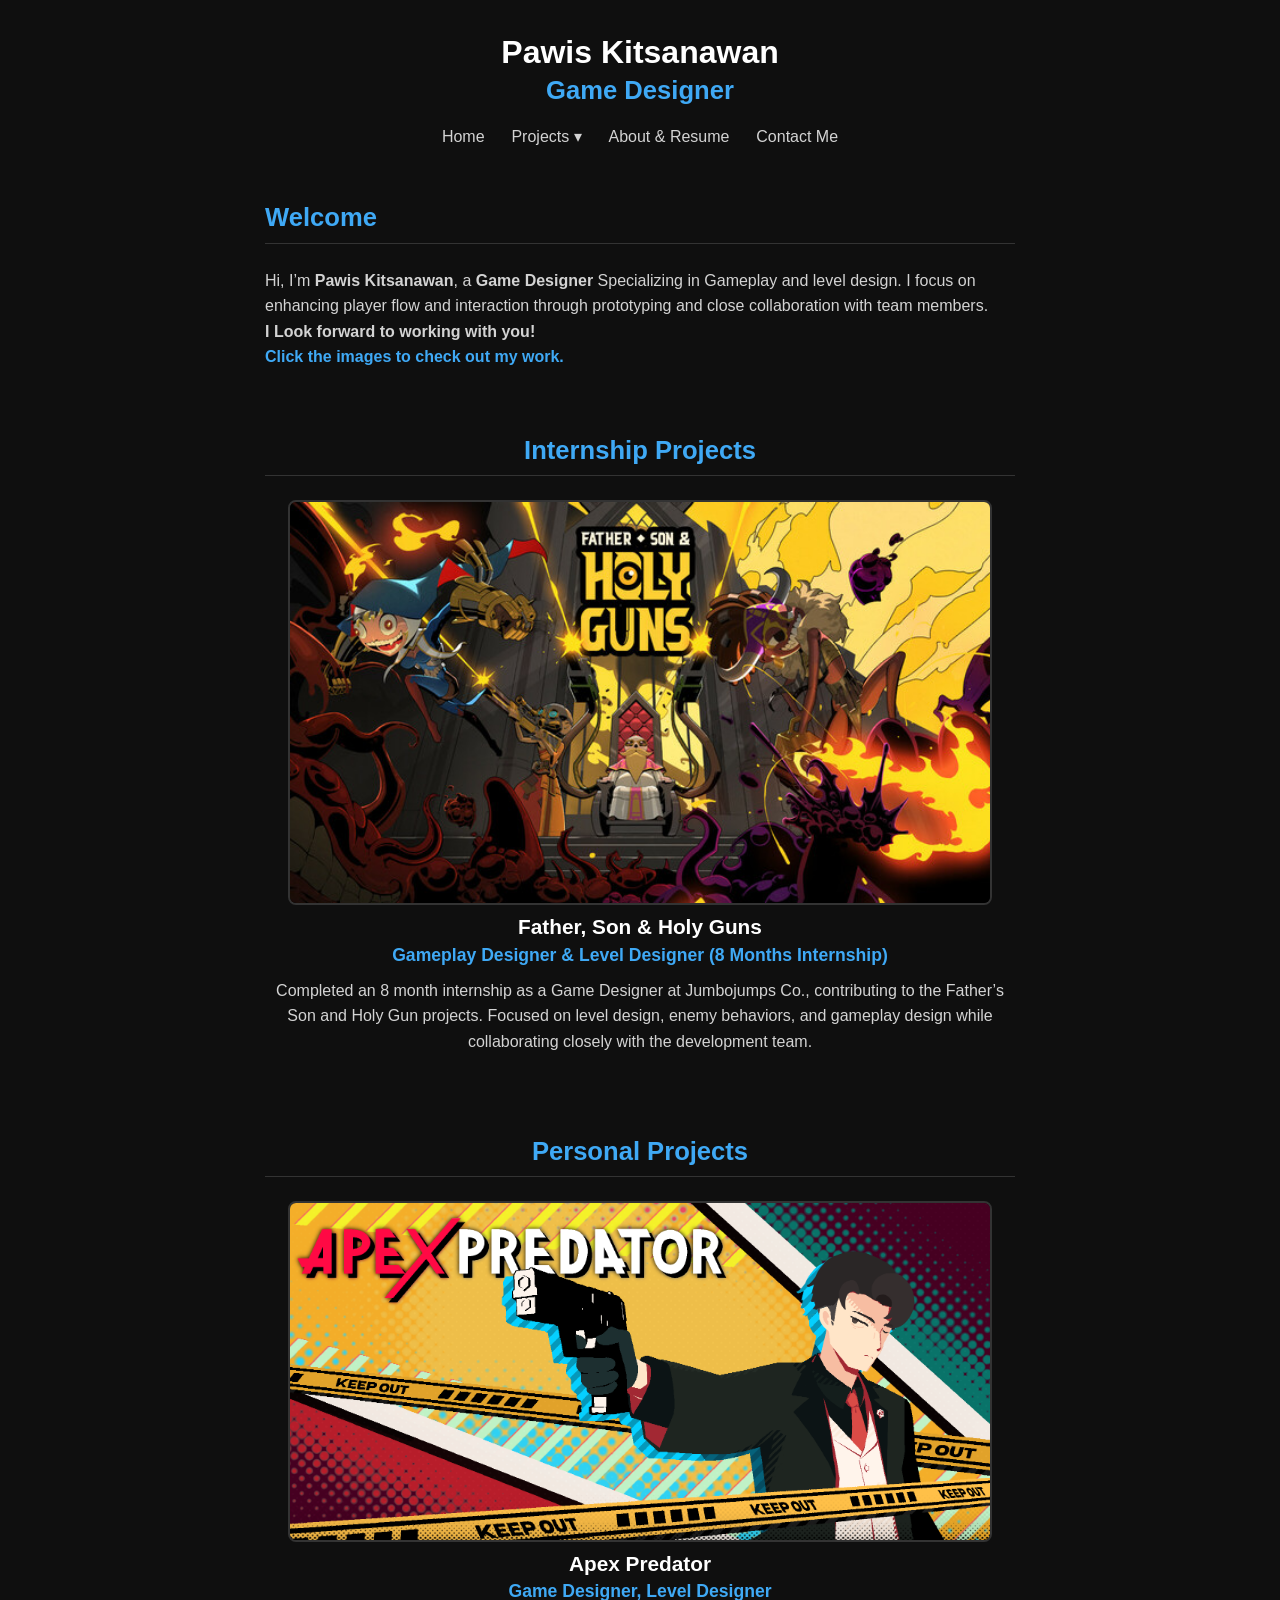
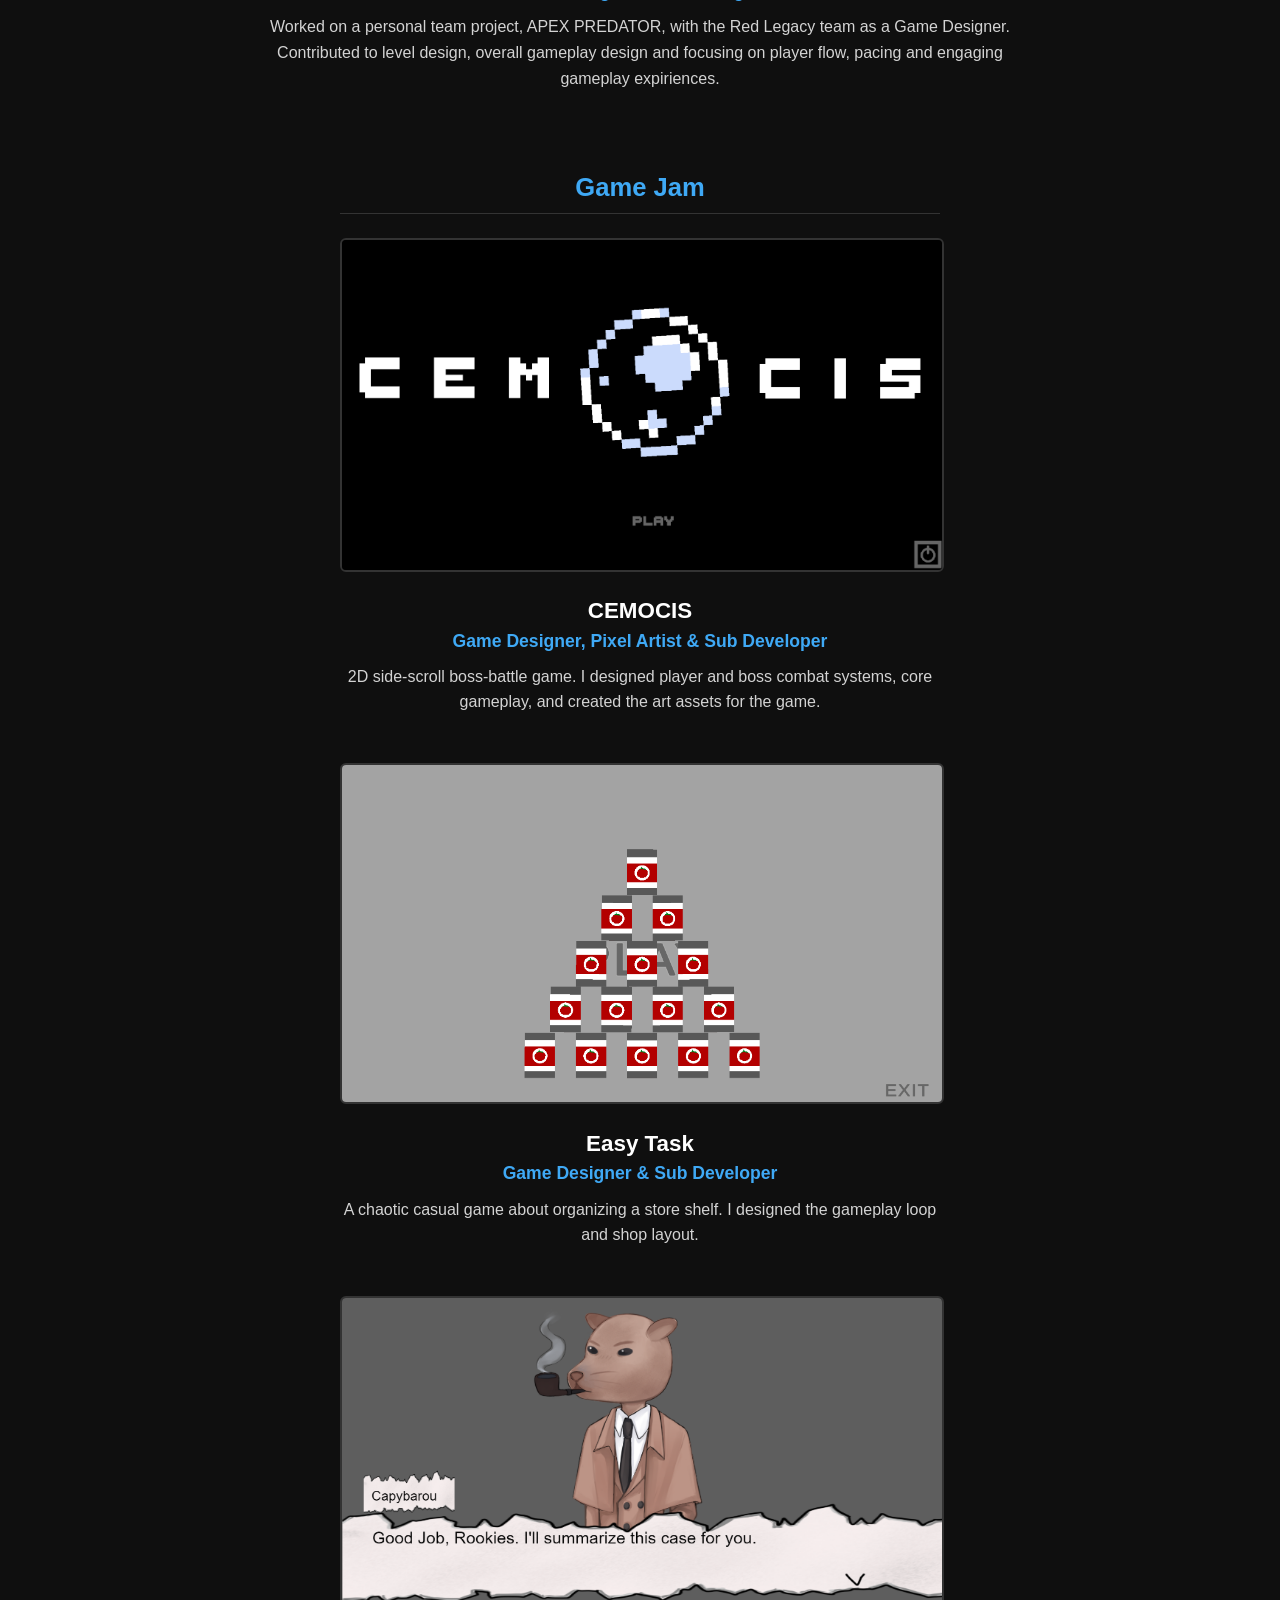
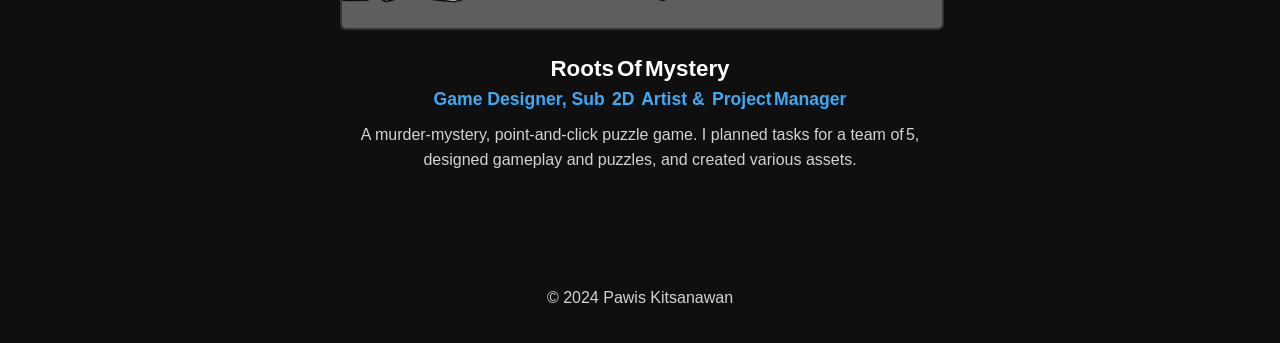
==== index.html @ 5924dfd1 "Add repository" ====
<!DOCTYPE html>
<html lang="en">
<head>
  <meta charset="UTF-8">
  <meta name="viewport" content="width=device-width, initial-scale=1">
  <title>Pawis Kitsanawan – Game Designer</title>
  <link rel="stylesheet" href="style.css">
</head>
<body>

  <header>
    <h1>Pawis Kitsanawan</h1>
    <p class="tagline"><h2><h>Game Designer</h></h2></p>
<nav>
  <a href="index.html">Home</a>
  <div class="dropdown">
    <a href="projects/index.html" class="dropbtn">Projects ▾</a>
    <div class="dropdown-content">
      <a href="projects/internship.html">Internship Project</a>
      <a href="projects/personal.html">Personal Project</a>
      <a href="projects/gamejam.html">Game Jam</a>
    </div>
  </div>
  <a href="about.html">About & Resume</a>
  <a href="contact.html">Contact Me</a>
</nav>
  </header>
  <main>
    <section>
      <h2><h>Welcome</h></h2>
      <p>
        Hi, I’m <strong>Pawis Kitsanawan</strong>, a <strong>Game Designer</strong> Specializing in Gameplay and level design. I focus on enhancing player flow and interaction through prototyping and close collaboration with team members.
		<strong><br>I Look forward to working with you!</strong></p>
		     <p><strong><hi>Click the images to check out my work.</hi></strong></p>
      <p>
		<!-- Project Showcase Section -->
<div class="project-gallery">

<div class="project-item">
      <h2><h>Internship Projects</h></h2>
  <a href="https://store.steampowered.com/app/2840880/Father_Son__Holy_Guns/"target="_blank">
    <img src="images/fatherson.jpg" alt="Father Son Holy Guns cover art">
  </a>
  <h3>Father, Son & Holy Guns</h3>
  <h4 class="role"><h>Gameplay Designer & Level Designer (8 Months Internship)</h4>
  <p>
  Completed an 8 month internship as a Game Designer at Jumbojumps Co., contributing to the Father’s Son and Holy Gun projects. Focused on level design, enemy behaviors, and gameplay design while collaborating closely with the development team.
  </p>
</div>

  <div class="project-item">
  <h2><h>Personal Projects</h></h2>
    <a href="https://toxiciv.itch.io/httpsdrivegooglecomfiled1hp18dl282am8lunawzq1xrdbcywdmcohviewuspshari" target="_blank">
      <img src="images/apexpredator.png" alt="Game 2 cover art">
    </a>
	<h3>Apex Predator</h3>
    <h4 class="role">Game Designer, Level Designer</h></h4>
	<p>Worked on a personal team project, APEX PREDATOR, with the Red Legacy team as a Game Designer. Contributed to level design, overall gameplay design and focusing on player flow, pacing and engaging gameplay expiriences.</p>
  </div>

<div class="project-item">
  <h2><h>Game Jam</h></h2>

  <div class="jam-gallery">

    <!-- Project 1 -->
    <div class="jam-project">
      <a href="https://toxiciv.itch.io/cemocis" target="_blank">
        <img src="images/cemocis.png" alt="CEMOCIS cover art">
      </a>
      <h3>CEMOCIS</h3>
      <h4 class="role">Game Designer, Pixel Artist & Sub Developer</h4>
      <p>
        2D side‑scroll boss‑battle game. I designed player and boss combat systems,
        core gameplay, and created the art assets for the game.
      </p>
    </div>

    <!-- Project 2 -->
    <div class="jam-project">
      <a href="https://toxiciv.itch.io/easy-task" target="_blank">
        <img src="images/easytask.png" alt="Easy Task cover art">
      </a>
      <h3>Easy Task</h3>
      <h4 class="role">Game Designer & Sub Developer</h4>
      <p>
        A chaotic casual game about organizing a store shelf.
        I designed the gameplay loop and shop layout.
      </p>
    </div>

    <!-- Project 3 -->
    <div class="jam-project">
      <a href="https://amiyadango.itch.io/roots-of-mystery" target="_blank">
        <img src="images/roots.png" alt="Roots Of Mystery cover art">
      </a>
      <h3>Roots Of Mystery</h3>
      <h4 class="role">Game Designer, Sub  2D  Artist &  Project Manager</h4>
      <p>
        A murder‑mystery, point‑and‑click puzzle game. I planned tasks for a team of 5,
        designed gameplay and puzzles, and created various assets.
      </p>
    </div>

  </div>
</div>


</div>

      </p>
    </section>
  </main>

  <footer>
    <p>© 2024 Pawis Kitsanawan</p>
  </footer>
</body>
</html>
---- style.css ----
:root {
  --bg: #0f0f0f;
  --text: #d3d3d3;
  --highlight: #3fa9f5;
}

/* --- Base --- */
html, body {
  margin: 0;
  padding: 0;
  font-family: "Inter", "Segoe UI", Roboto, sans-serif; /* unified modern font */
  background-color: var(--bg);
  color: var(--text);
  line-height: 1.7;
}

/* --- Typography consistency --- */
h1, h2, h3, h4, h5 {
  font-family: inherit;
  font-weight: 700;
  line-height: 1.3;
  margin: 0;
}

h1 {
  font-size: 2rem;
  color: #fff;
}

h2 {
  font-size: 1.6rem;
  color: var(--highlight);
  margin: 2rem 0 0.5rem;
}

h3 {
  font-size: 1.3rem;
  color: #fff;
}

h4 {
  font-size: 1.1rem;
  color: var(--highlight);
  font-weight: 600;
  margin: 0.2rem 0 0.7rem 0;
}

p {
  font-size: 1rem;
  color: var(--text);
  margin: 0;
  line-height: 1.6;
}

/* --- Main content area --- */
main {
  max-width: 750px;
  margin: 0 auto;
  padding: 2rem 1rem 5rem;
  margin-top: 0;
  padding-top: 0;
}

/* --- Links --- */
a {
  color: var(--highlight);
  text-decoration: none;
}
a:hover {
  text-decoration: underline;
}

/* --- Header --- */
header {
  text-align: center;
  padding: 2rem 1rem 0.2rem;
}

header a {
  color: inherit;
}
header a:hover {
  color: var(--highlight);
}
hi {
	color: var(--highlight);
}
.tagline {
  margin-top: -2rem;
  color: var(--highlight);
  font-weight: 600;
}

nav {
  margin-top: 1rem;
}
nav a {
  margin: 0 0.7rem;
  font-weight: 500;
  color: var(--text);
}
nav a:hover {
  color: var(--highlight);
}

/* --- Dropdown Menu --- */
.dropdown {
  display: inline-block;
  position: relative;
}

.dropbtn {
  background: none;
  border: none;
  color: var(--text);
  font-size: 1rem;
  cursor: pointer;
  padding: 0;
  margin: 0 0.7rem;
}

.dropbtn:hover {
  color: var(--highlight);
}

.dropdown-content {
  display: none;
  position: absolute;
  background-color: #1a1a1a;
  min-width: 200px;
  border: 1px solid #333;
  box-shadow: 0 0 10px rgba(0,0,0,0.3);
  z-index: 1;
}

.dropdown-content a {
  display: block;
  padding: 0.7rem 1rem;
  color: var(--text);
}

.dropdown-content a:hover {
  background-color: #2a2a2a;
  color: var(--highlight);
}

.dropdown:hover .dropdown-content {
  display: block;
}

/* --- Sections --- */
section {
  margin-top: 3rem;
}
section h2 {
  border-bottom: 1px solid #333;
  padding-bottom: 0.5rem;
  margin-bottom: 1.5rem;
}

/* --- Footer --- */
footer {
  text-align: center;
  padding: 2rem;
  font-size: 0.9rem;
  color: #666;
}

/* --- Utility --- */
.highlight {
  color: var(--highlight);
  font-weight: 600;
}

/* --- Project Gallery --- */
.project-gallery {
  display: flex;
  flex-direction: column;
  gap: 3rem;
  align-items: center;
  margin-top: 2rem;
}

.project-item {
  text-align: center;
}

.project-item img {
  width: 100%;
  max-width: 700px;
  border: 2px solid #333;
  border-radius: 8px;
  transition: transform 0.3s ease, border-color 0.3s ease;
}

.project-item img:hover {
  transform: scale(1.02);
  border-color: var(--highlight);
}

/* --- Jam Gallery --- */
.jam-gallery {
  display: flex;
  flex-direction: column;
  gap: 3rem;
  align-items: center;
  margin-top: 1.5rem;
}

/* Each project block */
.jam-project {
  text-align: center;
  max-width: 600px;
}

/* Images */
.jam-project img {
  width: 100%;
  border: 2px solid #333;
  border-radius: 6px;
  transition: transform 0.3s ease, border-color 0.3s ease;
}

.jam-project img:hover {
  transform: scale(1.02);
  border-color: var(--highlight);
}

/* Game name */
.jam-project h3 {
  margin-top: 1rem;
  margin-bottom: 0.3rem;
  color: #ffffff;
  font-size: 1.4rem;
}

/* Role */
.jam-project .role {
  color: var(--highlight);
  font-weight: 600;
  margin: 0.2rem 0 0.7rem 0;
  font-size: 1.1rem;
}

/* Description */
.jam-project p {
  color: var(--text);
  margin: 0;
  line-height: 1.6;
}

/* --- Project Entry (Internship & Personal) --- */
.project-entry {
  text-align: center;
  max-width: 700px;
  margin: 0 auto 3rem auto;
}

.project-entry img {
  width: 100%;
  border: 2px solid #333;
  border-radius: 6px;
  transition: transform 0.3s ease, border-color 0.3s ease;
}

.project-entry img:hover {
  transform: scale(1.02);
  border-color: var(--highlight);
}

.project-entry h3 {
  margin-top: 1rem;
  margin-bottom: 0.3rem;
  color: #ffffff;
  font-size: 1.4rem;
}

.project-entry .role {
  margin: 0.2rem 0 0.8rem 0;
  color: var(--highlight);
  font-size: 1.1rem;
  font-weight: 600;
}

.project-entry p {
  color: var(--text);
  margin: 0;
  line-height: 1.6;
}

/* --- Responsive --- */
@media (max-width: 600px) {
  main {
    padding: 1.5rem;
  }
  nav a, .dropbtn {
    display: inline-block;
    margin: 0.3rem 0.6rem;
  }
}

/* ABOUT PAGE LAYOUT ------------------------------------------------ */

/* About Page Layout */
.about-container {
  display: flex;
  justify-content: center;
  align-items: flex-start;
  gap: 3rem;
  flex-wrap: wrap;
  margin-top: 3rem;
}

/* Left: photo & icons */
.about-left {
  text-align: center;
  flex: 1 1 250px;
}

.about-photo {
  width: 240px;
  border: 3px solid #444;
  border-radius: 10px;
  margin-bottom: 1rem;
  transition: transform 0.2s;
}


/* Icon Row under Photo */
.about-links {
  display: flex;
  justify-content: center;
  align-items: flex-start;   /* align tops neatly */
  gap: 3rem;                 /* space between icons */
  margin-top: 1rem;
}

.about-icon {
  display: flex;
  flex-direction: column;
  align-items: center;
  text-decoration: none;
  color: var(--highlight);
  font-weight: 600;
  transition: transform 0.2s ease;
}

/* Standardize image sizes so they line up perfectly */
.about-icon img {
  width: 42px;
  height: 42px;             /* forces equal icon box height */
  object-fit: contain;      /* keep aspect ratio within box */
  margin-bottom: 0.4rem;
  transition: transform 0.2s ease;
}

.about-icon:hover {
  transform: scale(1.1);
}

.about-icon span {
  font-size: 1rem;
  color: var(--highlight);
}


/* Right: about text */
.about-right {
  flex: 1 1 400px;
  max-width: 500px;
}

.about-right h2 {
  color: var(--highlight);
  border-bottom: 1px solid #333;
  padding-bottom: 0.3rem;
  margin-bottom: 1rem;
}

.about-right p {
  color: var(--text);
  margin-bottom: 1rem;
  line-height: 1.6;
}

/* Responsive */
@media (max-width: 768px) {
  .about-container {
    flex-direction: column;
    align-items: center;
    text-align: center;
  }

  .about-right h2 {
    text-align: center;
  }

  .about-right p {
    text-align: center;
  }
}
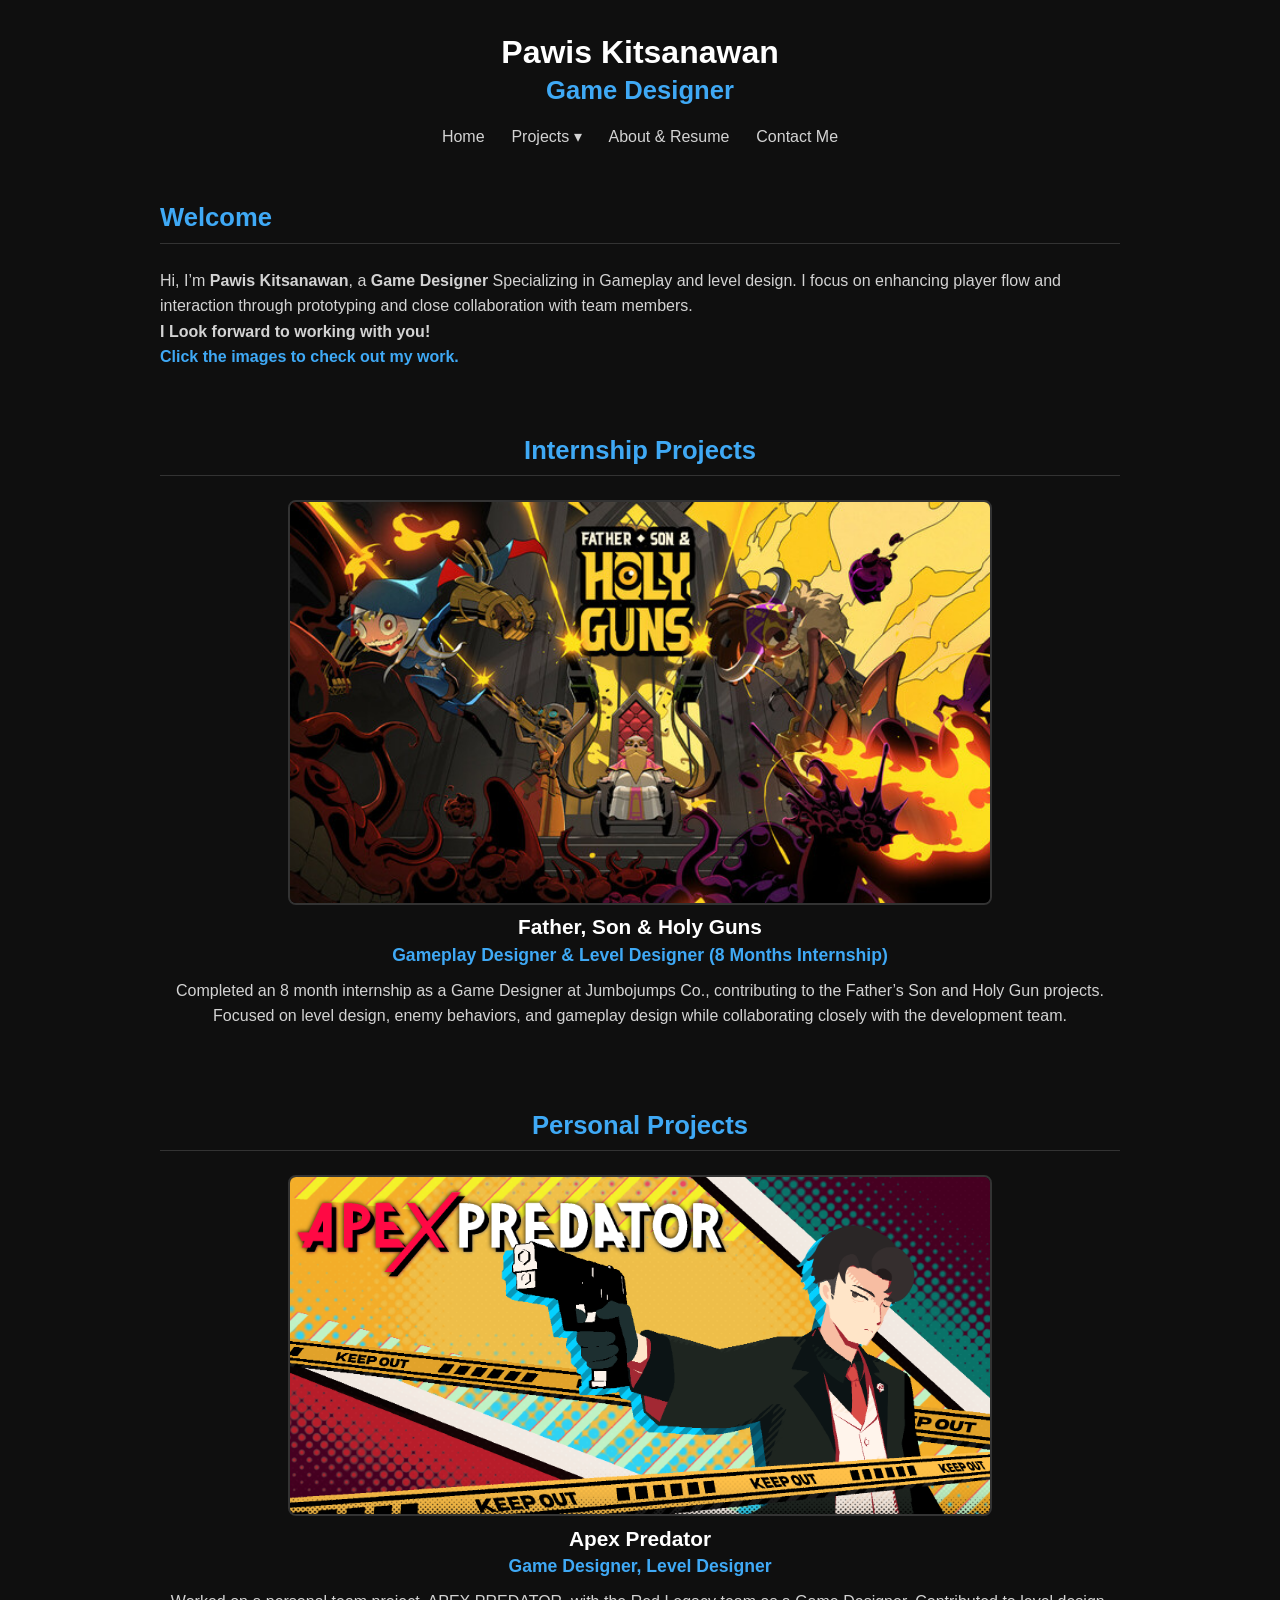
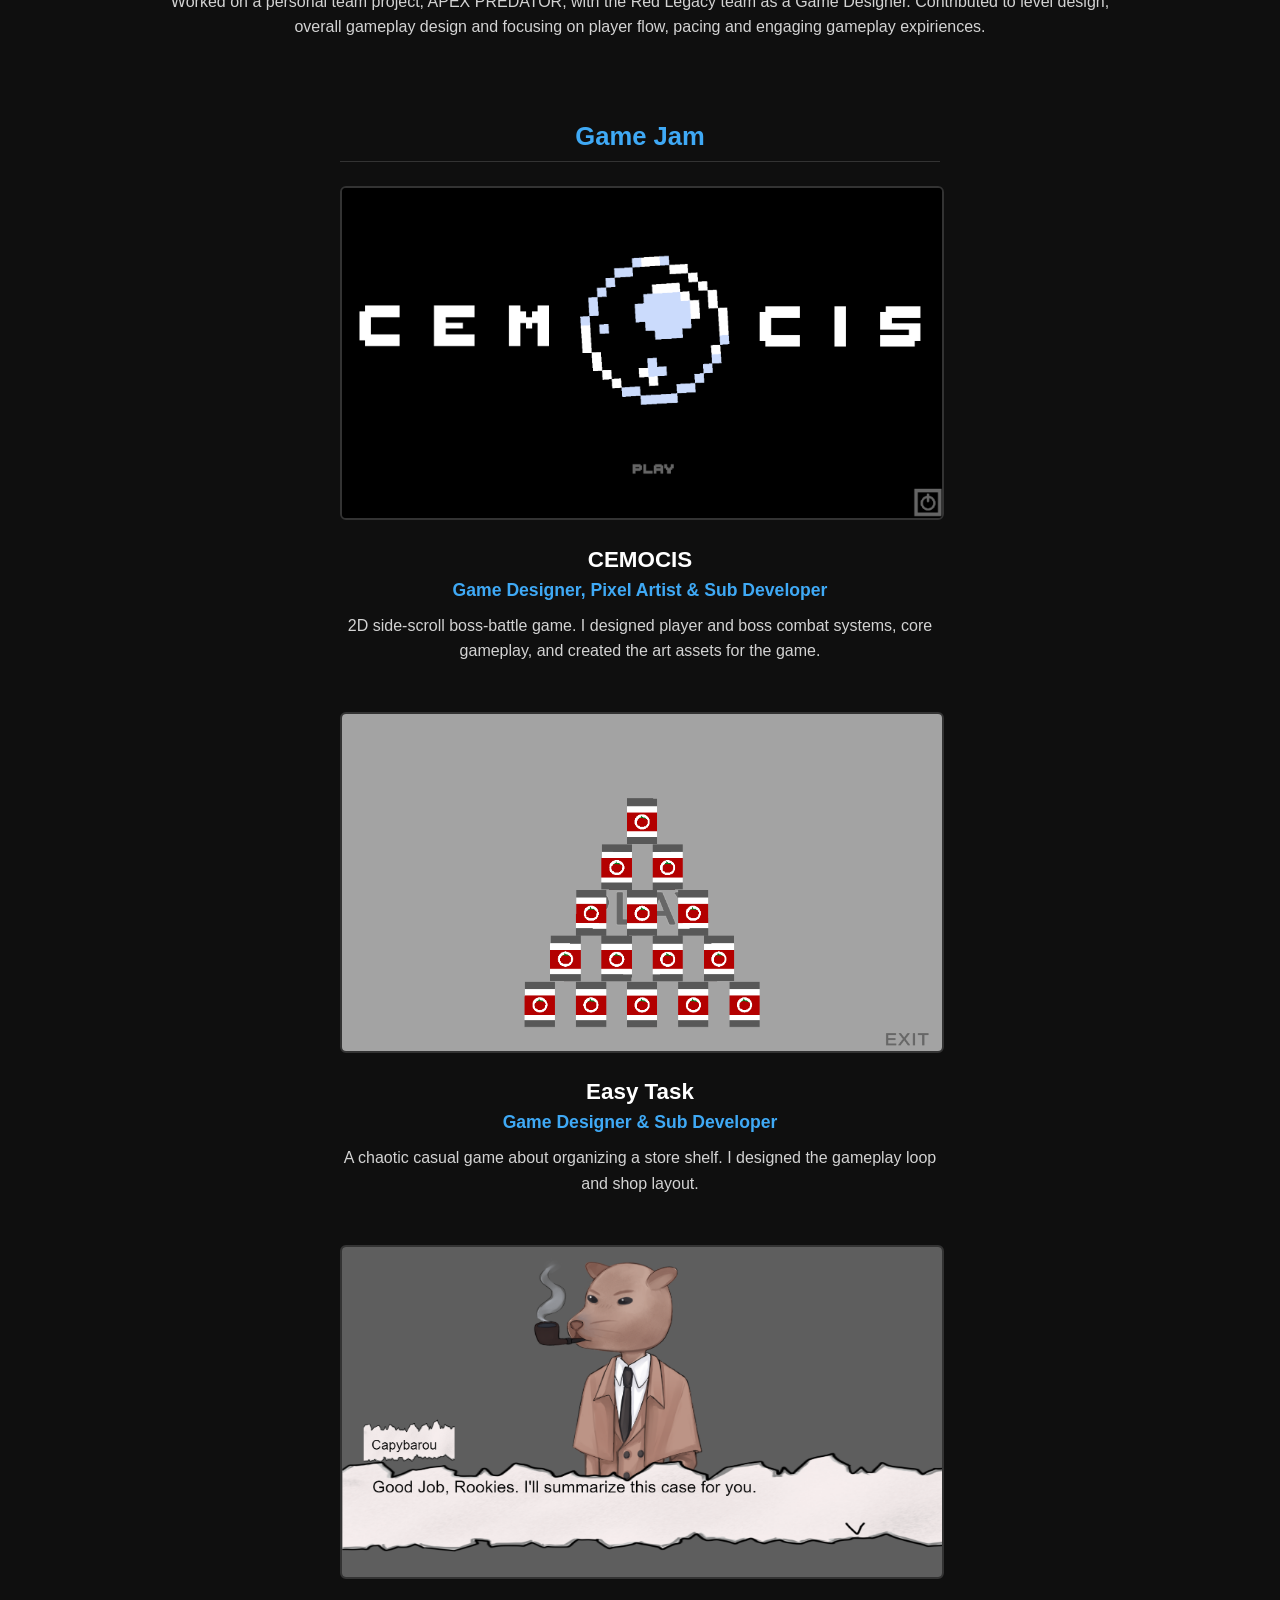
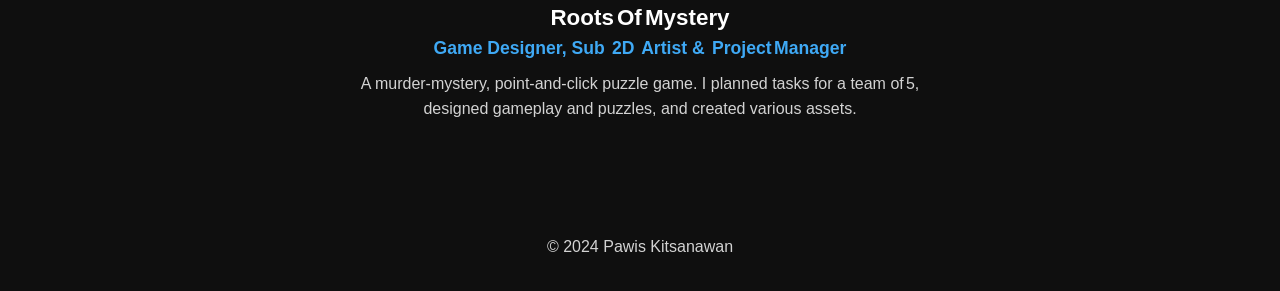
==== commit 25798302: "test personal project" ====
--- a/index.html
+++ b/index.html
@@ -10,19 +10,19 @@
 
   <header>
     <h1>Pawis Kitsanawan</h1>
-    <p class="tagline"><h2><h>Game Designer</h></h2></p>
+    <p class="tagline"><h2><h>Game Designer</h2></p>
 <nav>
-  <a href="index.html">Home</a>
+  <a href="/PawisKPortSite/">Home</a>
   <div class="dropdown">
-    <a href="projects/index.html" class="dropbtn">Projects ▾</a>
+    <span class="dropbtn">Projects ▾</span>
     <div class="dropdown-content">
-      <a href="projects/internship.html">Internship Project</a>
-      <a href="projects/personal.html">Personal Project</a>
-      <a href="projects/gamejam.html">Game Jam</a>
+      <a href="/PawisKPortSite/projects/internship.html">Internship Project</a>
+      <a href="/PawisKPortSite/projects/personal.html">Personal Project</a>
+      <a href="/PawisKPortSite/projects/gamejam.html">Game Jam</a>
     </div>
   </div>
-  <a href="about.html">About & Resume</a>
-  <a href="contact.html">Contact Me</a>
+  <a href="/PawisKPortSite/about.html">About & Resume</a>
+  <a href="/PawisKPortSite/contact.html">Contact Me</a>
 </nav>
   </header>
   <main>
--- a/style.css
+++ b/style.css
@@ -54,7 +54,7 @@
 
 /* --- Main content area --- */
 main {
-  max-width: 750px;
+  max-width: 960px;
   margin: 0 auto;
   padding: 2rem 1rem 5rem;
   margin-top: 0;
@@ -318,7 +318,7 @@
 }
 
 .about-photo {
-  width: 240px;
+  width: 320px;
   border: 3px solid #444;
   border-radius: 10px;
   margin-bottom: 1rem;
@@ -399,3 +399,331 @@
     text-align: center;
   }
 }
+/* CONTACT PAGE ------------------------------------------------ */
+
+.contact-container {
+  text-align: center;
+  margin-top: 3rem;
+}
+
+.contact-intro {
+  color: var(--text);
+  margin-bottom: 2rem;
+  font-size: 1.05rem;
+}
+
+.contact-info {
+  display: flex;
+  flex-direction: column;
+  align-items: center;
+  gap: 1.5rem;
+}
+
+.contact-item {
+  display: flex;
+  align-items: center;
+  gap: 0.8rem;
+  font-size: 1.1rem;
+  color: var(--text);
+}
+
+.contact-item i {
+  color: var(--highlight);
+  font-size: 1.3rem;
+  width: 24px;
+  text-align: center;
+}
+
+.contact-item a {
+  color: var(--highlight);
+  text-decoration: none;
+}
+
+.contact-item a:hover {
+  text-decoration: underline;
+}
+
+@media (max-width: 600px) {
+  .contact-info {
+    font-size: 1rem;
+    gap: 1rem;
+  }
+}
+    /* ── Slider ─────────────────────────────────────────── */
+    .pw-slider {
+      position: relative;
+      border: 2px solid #333;
+      border-radius: 8px;
+      overflow: hidden;
+      background: #1a1a1a;
+    }
+    .pw-slides {
+      display: flex;
+      transition: transform 0.4s ease;
+    }
+    .pw-slide { min-width: 100%; }
+    .pw-slide img {
+      width: 100%;
+      aspect-ratio: 16/9;
+      object-fit: cover;
+      display: block;
+    }
+    .pw-slide-ph {
+      width: 100%;
+      aspect-ratio: 16/9;
+      background: #222;
+      display: flex;
+      align-items: center;
+      justify-content: center;
+      font-size: 12px;
+      color: #555;
+    }
+    .pw-slide-cap {
+      font-size: 11px;
+      color: #888;
+      padding: 5px 8px;
+      background: #161616;
+      border-top: 1px solid #2a2a2a;
+    }
+    .pw-arr {
+      position: absolute;
+      top: 42%;
+      transform: translateY(-50%);
+      background: rgba(0,0,0,0.65);
+      border: none;
+      color: #fff;
+      width: 28px;
+      height: 28px;
+      border-radius: 50%;
+      cursor: pointer;
+      font-size: 16px;
+      display: flex;
+      align-items: center;
+      justify-content: center;
+      z-index: 2;
+    }
+    .pw-arr:hover { background: rgba(63,169,245,0.75); }
+    .pw-arr-l { left: 8px; }
+    .pw-arr-r { right: 8px; }
+    .pw-dots {
+      display: flex;
+      justify-content: center;
+      gap: 6px;
+      padding: 7px 0 4px;
+    }
+    .pw-dot {
+      width: 7px;
+      height: 7px;
+      border-radius: 50%;
+      background: #444;
+      border: none;
+      cursor: pointer;
+      padding: 0;
+    }
+    .pw-dot.on { background: var(--highlight); }
+
+    /* ── Info table ─────────────────────────────────────── */
+    .pw-info {
+      margin-top: 14px;
+      border: 1px solid #2a2a2a;
+      border-radius: 6px;
+      overflow: hidden;
+    }
+    .pw-ir {
+      display: grid;
+      grid-template-columns: 88px 1fr;
+      border-bottom: 1px solid #1e1e1e;
+    }
+    .pw-ir:last-child { border-bottom: none; }
+    .pw-il {
+      font-size: 11px;
+      font-weight: 600;
+      color: var(--highlight);
+      padding: 6px 8px;
+      background: #161616;
+      border-right: 1px solid #2a2a2a;
+    }
+    .pw-iv {
+      font-size: 11px;
+      color: var(--text);
+      padding: 6px 8px;
+    }
+
+    /* ── Two-column layout ──────────────────────────────── */
+    .pw-cols {
+      display: grid;
+      grid-template-columns: 420px 1fr;
+      gap: 28px;
+      margin-top: 1.5rem;
+    }
+    @media (max-width: 640px) {
+      .pw-cols { grid-template-columns: 1fr; }
+    }
+
+    /* ── Right-column section titles ────────────────────── */
+    .pw-sec { margin-bottom: 1.6rem; }
+    .pw-sec-title {
+      color: var(--highlight);
+      font-size: 1.25rem;
+      font-weight: 700;
+      border-bottom: 1px solid #333;
+      padding-bottom: 0.4rem;
+      margin-bottom: 0.8rem;
+    }
+    .pw-sec p { font-size: 0.95rem; margin-bottom: 0.7rem; }
+    .pw-goals {
+      margin: 0;
+      padding-left: 18px;
+    }
+    .pw-goals li {
+      font-size: 0.95rem;
+      color: var(--text);
+      margin-bottom: 5px;
+      line-height: 1.6;
+    }
+
+    /* ── Video ──────────────────────────────────────────── */
+    .pw-vid {
+      position: relative;
+      background: #000;
+      border: 2px solid #333;
+      border-radius: 8px;
+      overflow: hidden;
+      aspect-ratio: 16/9;
+      display: flex;
+      align-items: center;
+      justify-content: center;
+      cursor: pointer;
+    }
+    .pw-vid video { width: 100%; height: 100%; object-fit: cover; }
+    .pw-play {
+      position: absolute;
+      width: 48px;
+      height: 48px;
+      border-radius: 50%;
+      background: rgba(255,255,255,0.88);
+      display: flex;
+      align-items: center;
+      justify-content: center;
+      pointer-events: none;
+    }
+    .pw-play-tri {
+      width: 0; height: 0;
+      border-top: 11px solid transparent;
+      border-bottom: 11px solid transparent;
+      border-left: 18px solid #111;
+      margin-left: 3px;
+    }
+    .pw-vid.playing .pw-play { display: none; }
+
+    /* ── Download buttons ───────────────────────────────── */
+    .pw-dl { display: flex; gap: 10px; flex-wrap: wrap; margin-top: 6px; }
+    .pw-btn {
+      display: inline-flex;
+      align-items: center;
+      gap: 6px;
+      padding: 7px 16px;
+      border-radius: 6px;
+      border: 1px solid var(--highlight);
+      font-size: 13px;
+      font-weight: 500;
+      color: var(--highlight);
+      background: transparent;
+      cursor: pointer;
+      text-decoration: none;
+      transition: background 0.2s;
+    }
+    .pw-btn:hover { background: rgba(63,169,245,0.12); text-decoration: none; }
+
+    /* ── Full-width Design Detail ───────────────────────── */
+    .pw-detail-wrap {
+      margin-top: 3rem;
+      border-top: 1px solid #333;
+      padding-top: 1.5rem;
+    }
+    .pw-detail-title {
+      color: var(--highlight);
+      font-size: 1.6rem;
+      font-weight: 700;
+      border-bottom: 1px solid #333;
+      padding-bottom: 0.5rem;
+      margin-bottom: 1.4rem;
+    }
+    .pw-tabs {
+      display: flex;
+      border-bottom: 1px solid #333;
+      margin-bottom: 1.4rem;
+    }
+    .pw-tab {
+      font-family: inherit;
+      font-size: 14px;
+      font-weight: 600;
+      padding: 8px 20px;
+      border: none;
+      background: none;
+      cursor: pointer;
+      color: #777;
+      border-bottom: 2px solid transparent;
+      margin-bottom: -1px;
+    }
+    .pw-tab.on { color: var(--highlight); border-bottom-color: var(--highlight); }
+    .pw-tc { display: none; }
+    .pw-tc.on { display: block; }
+    .pw-tc p { font-size: 0.97rem; margin-bottom: 0.9rem; }
+
+    /* Detail cards grid */
+    .pw-card-grid {
+      display: grid;
+      grid-template-columns: 1fr 1fr;
+      gap: 20px;
+      margin: 1.2rem 0;
+    }
+    @media (max-width: 560px) { .pw-card-grid { grid-template-columns: 1fr; } }
+    .pw-card {
+      background: #161616;
+      border: 1px solid #2a2a2a;
+      border-radius: 8px;
+      padding: 1rem 1.1rem;
+    }
+    .pw-card h4 {
+      color: var(--highlight);
+      font-size: 1rem;
+      font-weight: 600;
+      margin: 0 0 0.5rem;
+    }
+    .pw-card p { font-size: 0.9rem; margin: 0; }
+
+    /* Full-width image placeholder inside detail */
+    .pw-detail-img {
+      width: 100%;
+      border: 2px solid #333;
+      border-radius: 8px;
+      display: block;
+      margin: 0.8rem 0 0.3rem;
+      transition: border-color 0.3s;
+    }
+    .pw-detail-img:hover { border-color: var(--highlight); }
+    .pw-detail-img-ph {
+      width: 100%;
+      aspect-ratio: 16/9;
+      background: #1a1a1a;
+      border: 2px solid #2a2a2a;
+      border-radius: 8px;
+      display: flex;
+      align-items: center;
+      justify-content: center;
+      font-size: 13px;
+      color: #555;
+      margin: 0.8rem 0 0.3rem;
+    }
+    .pw-detail-cap {
+      font-size: 12px;
+      color: #555;
+      text-align: center;
+      margin-bottom: 1.2rem;
+    }
+    .pw-hr {
+      border: none;
+      border-top: 1px solid #2a2a2a;
+      margin: 1.6rem 0;
+    }
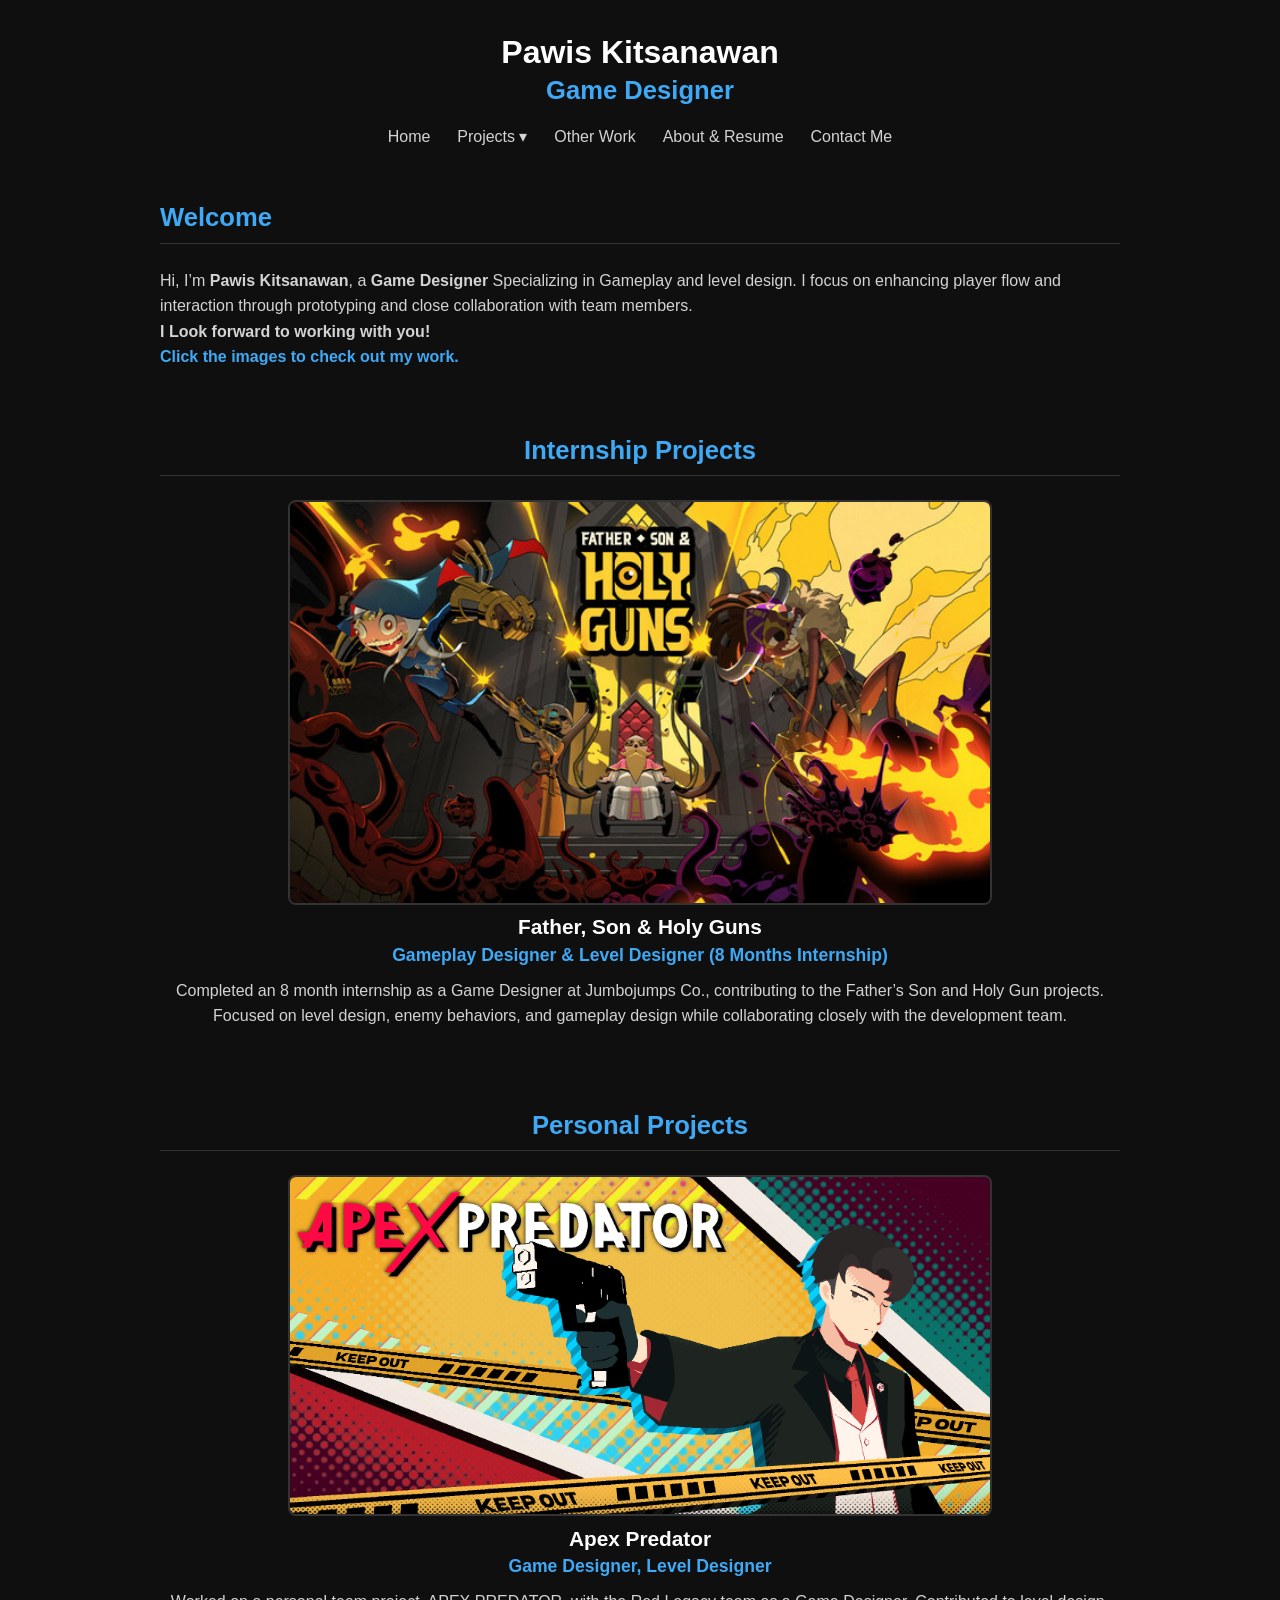
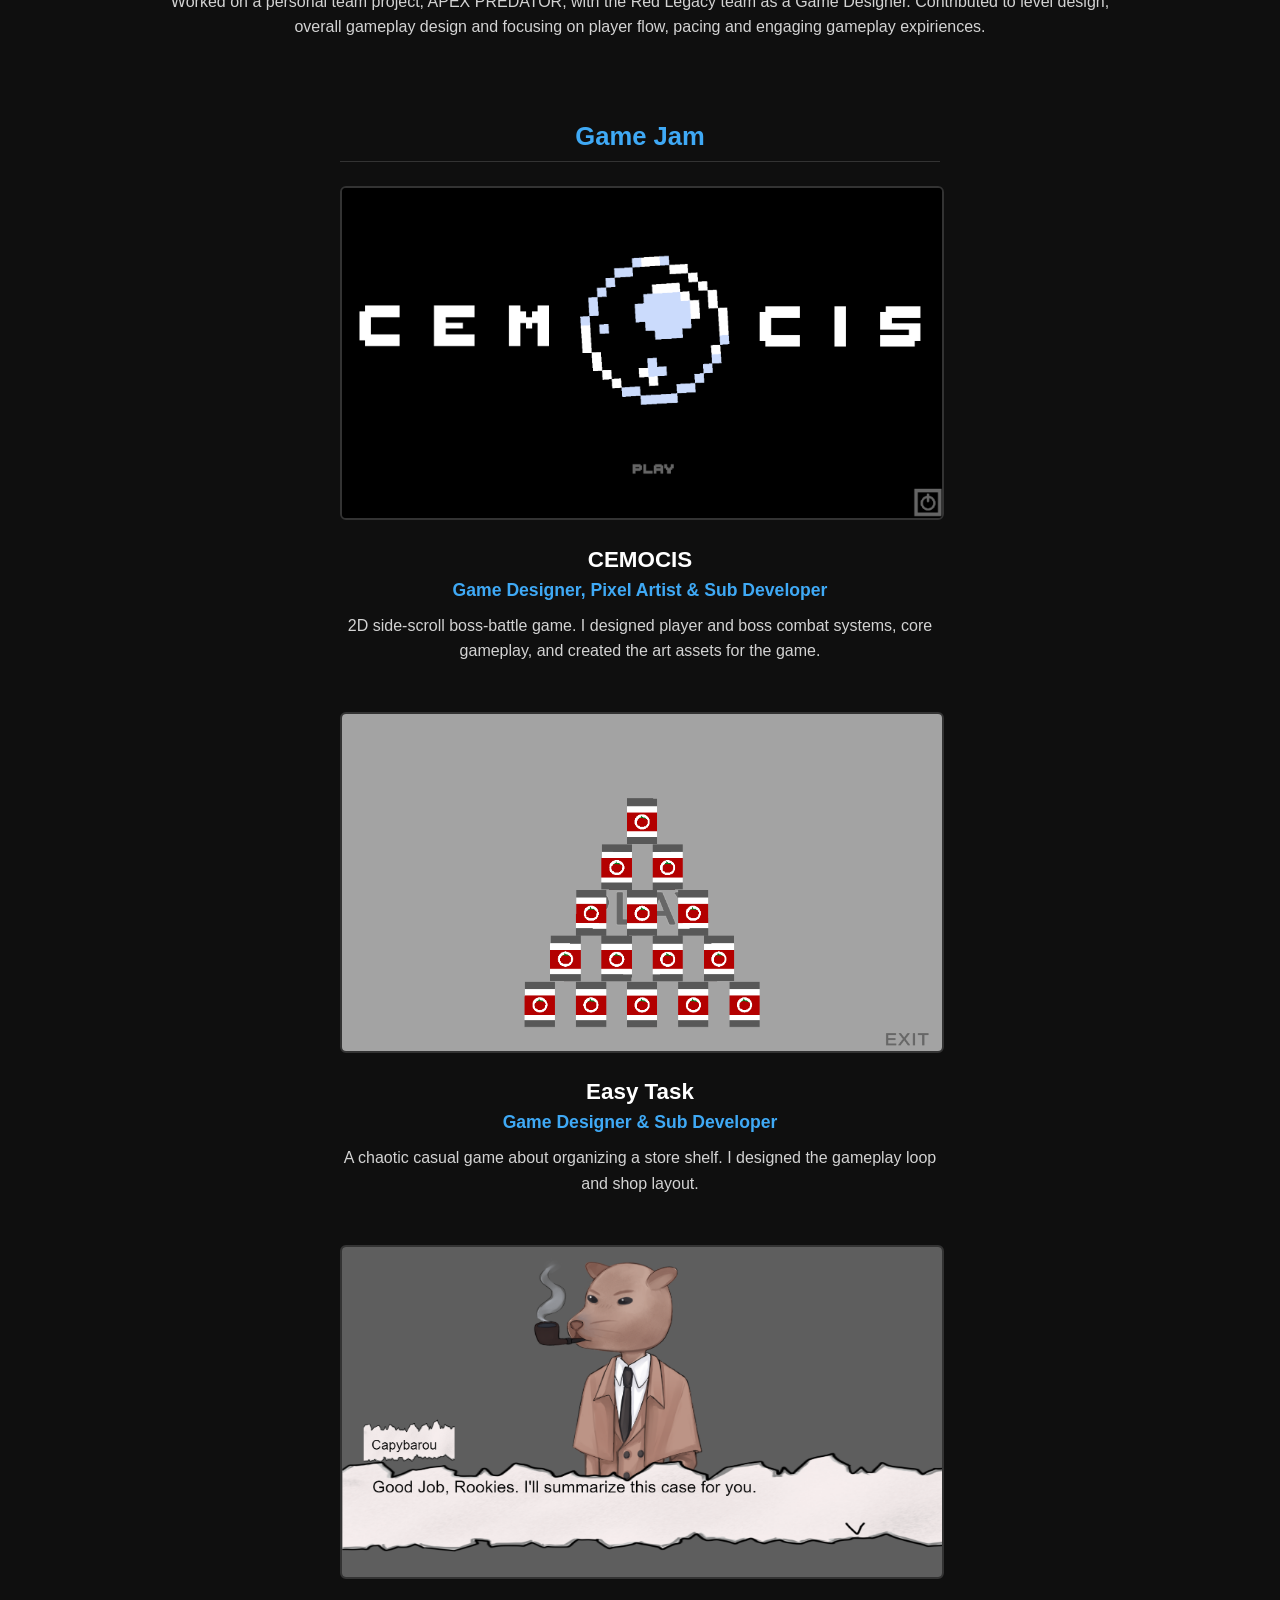
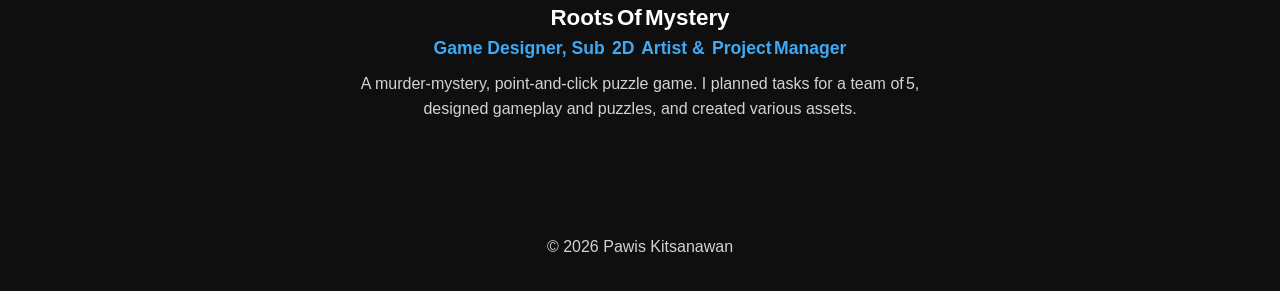
==== commit f08cf4ef: "Finish 1.0" ====
--- a/index.html
+++ b/index.html
@@ -21,6 +21,7 @@
       <a href="/PawisKPortSite/projects/gamejam.html">Game Jam</a>
     </div>
   </div>
+    <a href="/PawisKPortSite/otherwork.html">Other Work</a>
   <a href="/PawisKPortSite/about.html">About & Resume</a>
   <a href="/PawisKPortSite/contact.html">Contact Me</a>
 </nav>
@@ -113,7 +114,7 @@
   </main>
 
   <footer>
-    <p>© 2024 Pawis Kitsanawan</p>
+    <p>© 2026 Pawis Kitsanawan</p>
   </footer>
 </body>
 </html>
--- a/style.css
+++ b/style.css
@@ -726,4 +726,397 @@
       border: none;
       border-top: 1px solid #2a2a2a;
       margin: 1.6rem 0;
+    }
+
+ .project-page main { max-width: 860px; }
+ 
+    /* ── Top block: image + info side by side ── */
+    .in-top {
+      display: grid;
+      grid-template-columns: 1fr 1fr;
+      gap: 28px;
+      margin-top: 1.5rem;
+      align-items: start;
+    }
+    @media (max-width: 640px) { .in-top { grid-template-columns: 1fr; } }
+ 
+    .in-img {
+      width: 100%;
+      border: 2px solid #333;
+      border-radius: 8px;
+      display: block;
+      transition: border-color 0.3s;
+    }
+    .in-img:hover { border-color: var(--highlight); }
+ 
+    /* Steam button */
+    .in-steam {
+      display: inline-flex;
+      align-items: center;
+      gap: 8px;
+      margin-top: 12px;
+      padding: 8px 18px;
+      border-radius: 6px;
+      border: 1px solid var(--highlight);
+      color: var(--highlight);
+      font-size: 13px;
+      font-weight: 600;
+      text-decoration: none;
+      transition: background 0.2s;
+    }
+    .in-steam:hover { background: rgba(63,169,245,0.12); text-decoration: none; }
+ 
+    /* Info table */
+    .in-info { border: 1px solid #2a2a2a; border-radius: 6px; overflow: hidden; }
+    .in-ir { display: grid; grid-template-columns: 100px 1fr; border-bottom: 1px solid #1e1e1e; }
+    .in-ir:last-child { border-bottom: none; }
+    .in-il { font-size: 11px; font-weight: 600; color: var(--highlight); padding: 7px 10px; background: #161616; border-right: 1px solid #2a2a2a; }
+    .in-iv { font-size: 11px; color: var(--text); padding: 7px 10px; }
+ 
+    /* ── Overview + internship info ── */
+    .in-sec { margin-top: 2rem; }
+    .in-sec-title {
+      color: var(--highlight);
+      font-size: 1.25rem;
+      font-weight: 700;
+      border-bottom: 1px solid #333;
+      padding-bottom: 0.4rem;
+      margin-bottom: 0.8rem;
+    }
+    .in-sec p { font-size: 0.95rem; margin-bottom: 0.8rem; }
+ 
+    /* Duration highlight box */
+    .in-duration {
+      display: inline-block;
+      background: #161616;
+      border: 1px solid #2a2a2a;
+      border-radius: 6px;
+      padding: 8px 16px;
+      font-size: 0.95rem;
+      color: var(--highlight);
+      font-weight: 600;
+      margin-bottom: 1rem;
+    }
+ 
+    /* ── Tabs (same style as personal page) ── */
+    .in-detail-wrap {
+      margin-top: 2.5rem;
+      border-top: 1px solid #333;
+      padding-top: 1.5rem;
+    }
+    .in-detail-title {
+      color: var(--highlight);
+      font-size: 1.6rem;
+      font-weight: 700;
+      border-bottom: 1px solid #333;
+      padding-bottom: 0.5rem;
+      margin-bottom: 1.4rem;
+    }
+    .in-tabs {
+      display: flex;
+      flex-wrap: wrap;
+      border-bottom: 1px solid #333;
+      margin-bottom: 1.4rem;
+    }
+    .in-tab {
+      font-family: inherit;
+      font-size: 13px;
+      font-weight: 600;
+      padding: 8px 16px;
+      border: none;
+      background: none;
+      cursor: pointer;
+      color: #777;
+      border-bottom: 2px solid transparent;
+      margin-bottom: -1px;
+    }
+    .in-tab.on { color: var(--highlight); border-bottom-color: var(--highlight); }
+    .in-tc { display: none; }
+    .in-tc.on { display: block; }
+ 
+    /* Free-form content inside tabs */
+    .in-tc p { font-size: 0.95rem; margin-bottom: 0.9rem; }
+    .in-tc h4 { color: var(--highlight); font-size: 1.05rem; font-weight: 600; margin: 1.4rem 0 0.4rem; }
+    .in-tc h4:first-child { margin-top: 0; }
+    .in-tc ul, .in-tc ol { padding-left: 20px; margin: 0 0 0.9rem; }
+    .in-tc li { font-size: 0.95rem; color: var(--text); line-height: 1.7; margin-bottom: 3px; }
+    .in-tc ul ul { margin: 4px 0 4px; }
+ 
+    /* Images inside tabs */
+    .in-detail-img { width: 100%; border: 2px solid #333; border-radius: 8px; display: block; margin: 0.8rem 0 0.3rem; transition: border-color 0.3s; }
+    .in-detail-img:hover { border-color: var(--highlight); }
+    .in-detail-cap { font-size: 12px; color: #555; text-align: center; margin-bottom: 1.2rem; }
+    .in-hr { border: none; border-top: 1px solid #2a2a2a; margin: 1.6rem 0; }
+
+.lb-overlay {
+  display: none;
+  position: fixed;
+  inset: 0;
+  background: rgba(0,0,0,0.85);
+  z-index: 999;
+  align-items: center;
+  justify-content: center;
+  cursor: zoom-out;
+}
+.lb-overlay.open { display: flex; }
+.lb-overlay img {
+  max-width: 90vw;
+  max-height: 90vh;
+  border-radius: 6px;
+  object-fit: contain;
+  cursor: default;
+}
+.in-detail-img { cursor: zoom-in; }
+.project-page main { max-width: 860px; }
+ 
+    /* ── Game selector tabs (top level) ── */
+    .gj-selector {
+      display: flex;
+      gap: 8px;
+      flex-wrap: wrap;
+      margin-top: 1.5rem;
+      margin-bottom: 2rem;
+    }
+    .gj-sel-btn {
+      font-family: inherit;
+      font-size: 14px;
+      font-weight: 600;
+      padding: 9px 20px;
+      border-radius: 6px;
+      border: 1px solid #333;
+      background: transparent;
+      color: #777;
+      cursor: pointer;
+      transition: all 0.2s;
+    }
+    .gj-sel-btn:hover { border-color: var(--highlight); color: var(--highlight); }
+    .gj-sel-btn.on { border-color: var(--highlight); color: var(--highlight); background: rgba(63,169,245,0.08); }
+ 
+    /* ── Game panel ── */
+    .gj-panel { display: none; }
+    .gj-panel.on { display: block; }
+ 
+    /* ── Game header: image + info ── */
+    .gj-top {
+      display: grid;
+      grid-template-columns: 1fr 1fr;
+      gap: 28px;
+      align-items: start;
+    }
+    @media (max-width: 600px) { .gj-top { grid-template-columns: 1fr; } }
+ 
+    .gj-img {
+      width: 100%;
+      border: 2px solid #333;
+      border-radius: 8px;
+      display: block;
+      transition: border-color 0.3s;
+      cursor: zoom-in;
+    }
+    .gj-img:hover { border-color: var(--highlight); }
+ 
+    /* Info table */
+    .gj-info { border: 1px solid #2a2a2a; border-radius: 6px; overflow: hidden; }
+    .gj-ir { display: grid; grid-template-columns: 110px 1fr; border-bottom: 1px solid #1e1e1e; }
+    .gj-ir:last-child { border-bottom: none; }
+    .gj-il { font-size: 11px; font-weight: 600; color: var(--highlight); padding: 7px 10px; background: #161616; border-right: 1px solid #2a2a2a; }
+    .gj-iv { font-size: 11px; color: var(--text); padding: 7px 10px; }
+ 
+    /* ── Sections ── */
+    .gj-sec { margin-top: 2rem; }
+    .gj-sec-title {
+      color: var(--highlight);
+      font-size: 1.2rem;
+      font-weight: 700;
+      border-bottom: 1px solid #333;
+      padding-bottom: 0.4rem;
+      margin-bottom: 0.8rem;
+    }
+    .gj-sec p { font-size: 0.95rem; margin-bottom: 0.8rem; }
+ 
+    /* ── Problem list ── */
+    .gj-problems { list-style: none; padding: 0; margin: 0; }
+    .gj-problem {
+      background: #161616;
+      border: 1px solid #2a2a2a;
+      border-radius: 8px;
+      padding: 1rem 1.1rem;
+      margin-bottom: 12px;
+    }
+    .gj-problem-label {
+      font-size: 11px;
+      font-weight: 600;
+      text-transform: uppercase;
+      letter-spacing: 0.05em;
+      margin-bottom: 3px;
+    }
+    .gj-problem-label.prob { color: #e06c6c; }
+    .gj-problem-label.fix  { color: #6cbfe0; }
+    .gj-problem-label.learn { color: #6ce0a0; }
+    .gj-problem p { font-size: 0.9rem; margin: 0 0 10px; }
+    .gj-problem p:last-child { margin-bottom: 0; }
+ 
+    /* ── Divider between games ── */
+    .gj-divider { border: none; border-top: 1px solid #222; margin: 2.5rem 0; }
+ 
+    /* ── Lightbox ── */
+    .lb-overlay {
+      display: none;
+      position: fixed;
+      inset: 0;
+      background: rgba(0,0,0,0.85);
+      z-index: 999;
+      align-items: center;
+      justify-content: center;
+      cursor: zoom-out;
+    }
+    .lb-overlay.open { display: flex; }
+    .lb-overlay img {
+      max-width: 90vw;
+      max-height: 90vh;
+      border-radius: 6px;
+      object-fit: contain;
+      cursor: default;
+    }
+	
+	.gj-itchio {
+  display: inline-flex;
+  align-items: center;
+  gap: 8px;
+  margin-top: 12px;
+  padding: 8px 18px;
+  border-radius: 6px;
+  border: 1px solid var(--highlight);
+  color: var(--highlight);
+  font-size: 13px;
+  font-weight: 600;
+  text-decoration: none;
+  transition: background 0.2s;
+}
+.gj-itchio:hover { background: rgba(63,169,245,0.12); text-decoration: none; }
+
+ /* ── Intro ── */
+    .ow-intro {
+      margin-top: 1rem;
+      margin-bottom: 2.5rem;
+      font-size: 0.97rem;
+      color: var(--text);
+      line-height: 1.7;
+    }
+ 
+    /* ── Slider wrapper ── */
+    .ow-slider-wrap {
+      position: relative;
+      user-select: none;
+    }
+ 
+    /* Main image area */
+    .ow-slider {
+      position: relative;
+      border: 2px solid #333;
+      border-radius: 10px;
+      overflow: hidden;
+      background: #111;
+    }
+    .ow-slides {
+      display: flex;
+      transition: transform 0.4s ease;
+    }
+    .ow-slide { min-width: 100%; }
+    .ow-slide img {
+      width: 100%;
+      aspect-ratio: 1 / 1;
+      object-fit: contain;
+      display: block;
+      background: #111;
+      cursor: zoom-in;
+      image-rendering: pixelated;
+    }
+ 
+    /* Arrow buttons */
+    .ow-arr {
+      position: absolute;
+      top: 50%;
+      transform: translateY(-50%);
+      background: rgba(0,0,0,0.6);
+      border: none;
+      color: #fff;
+      width: 36px;
+      height: 36px;
+      border-radius: 50%;
+      cursor: pointer;
+      font-size: 20px;
+      display: flex;
+      align-items: center;
+      justify-content: center;
+      z-index: 2;
+      transition: background 0.2s;
+    }
+    .ow-arr:hover { background: rgba(63,169,245,0.75); }
+    .ow-arr-l { left: 10px; }
+    .ow-arr-r { right: 10px; }
+ 
+    /* Image title and caption */
+    .ow-caption {
+      text-align: center;
+      margin-top: 14px;
+      min-height: 48px;
+    }
+    .ow-caption-title {
+      font-size: 1.1rem;
+      font-weight: 600;
+      color: #fff;
+      margin-bottom: 4px;
+    }
+    .ow-caption-desc {
+      font-size: 0.88rem;
+      color: #777;
+    }
+ 
+    /* Dots */
+    .ow-dots {
+      display: flex;
+      justify-content: center;
+      gap: 7px;
+      margin-top: 16px;
+      flex-wrap: wrap;
+    }
+    .ow-dot {
+      width: 7px;
+      height: 7px;
+      border-radius: 50%;
+      background: #444;
+      border: none;
+      cursor: pointer;
+      padding: 0;
+      transition: background 0.2s;
+    }
+    .ow-dot.on { background: var(--highlight); }
+ 
+    /* Counter */
+    .ow-counter {
+      text-align: center;
+      font-size: 12px;
+      color: #555;
+      margin-top: 8px;
+    }
+ 
+    /* ── Lightbox ── */
+    .lb-overlay {
+      display: none;
+      position: fixed;
+      inset: 0;
+      background: rgba(0,0,0,0.9);
+      z-index: 999;
+      align-items: center;
+      justify-content: center;
+      cursor: zoom-out;
+    }
+    .lb-overlay.open { display: flex; }
+    .lb-overlay img {
+      max-width: 90vw;
+      max-height: 90vh;
+      object-fit: contain;
+      cursor: default;
+      image-rendering: pixelated;
     }
